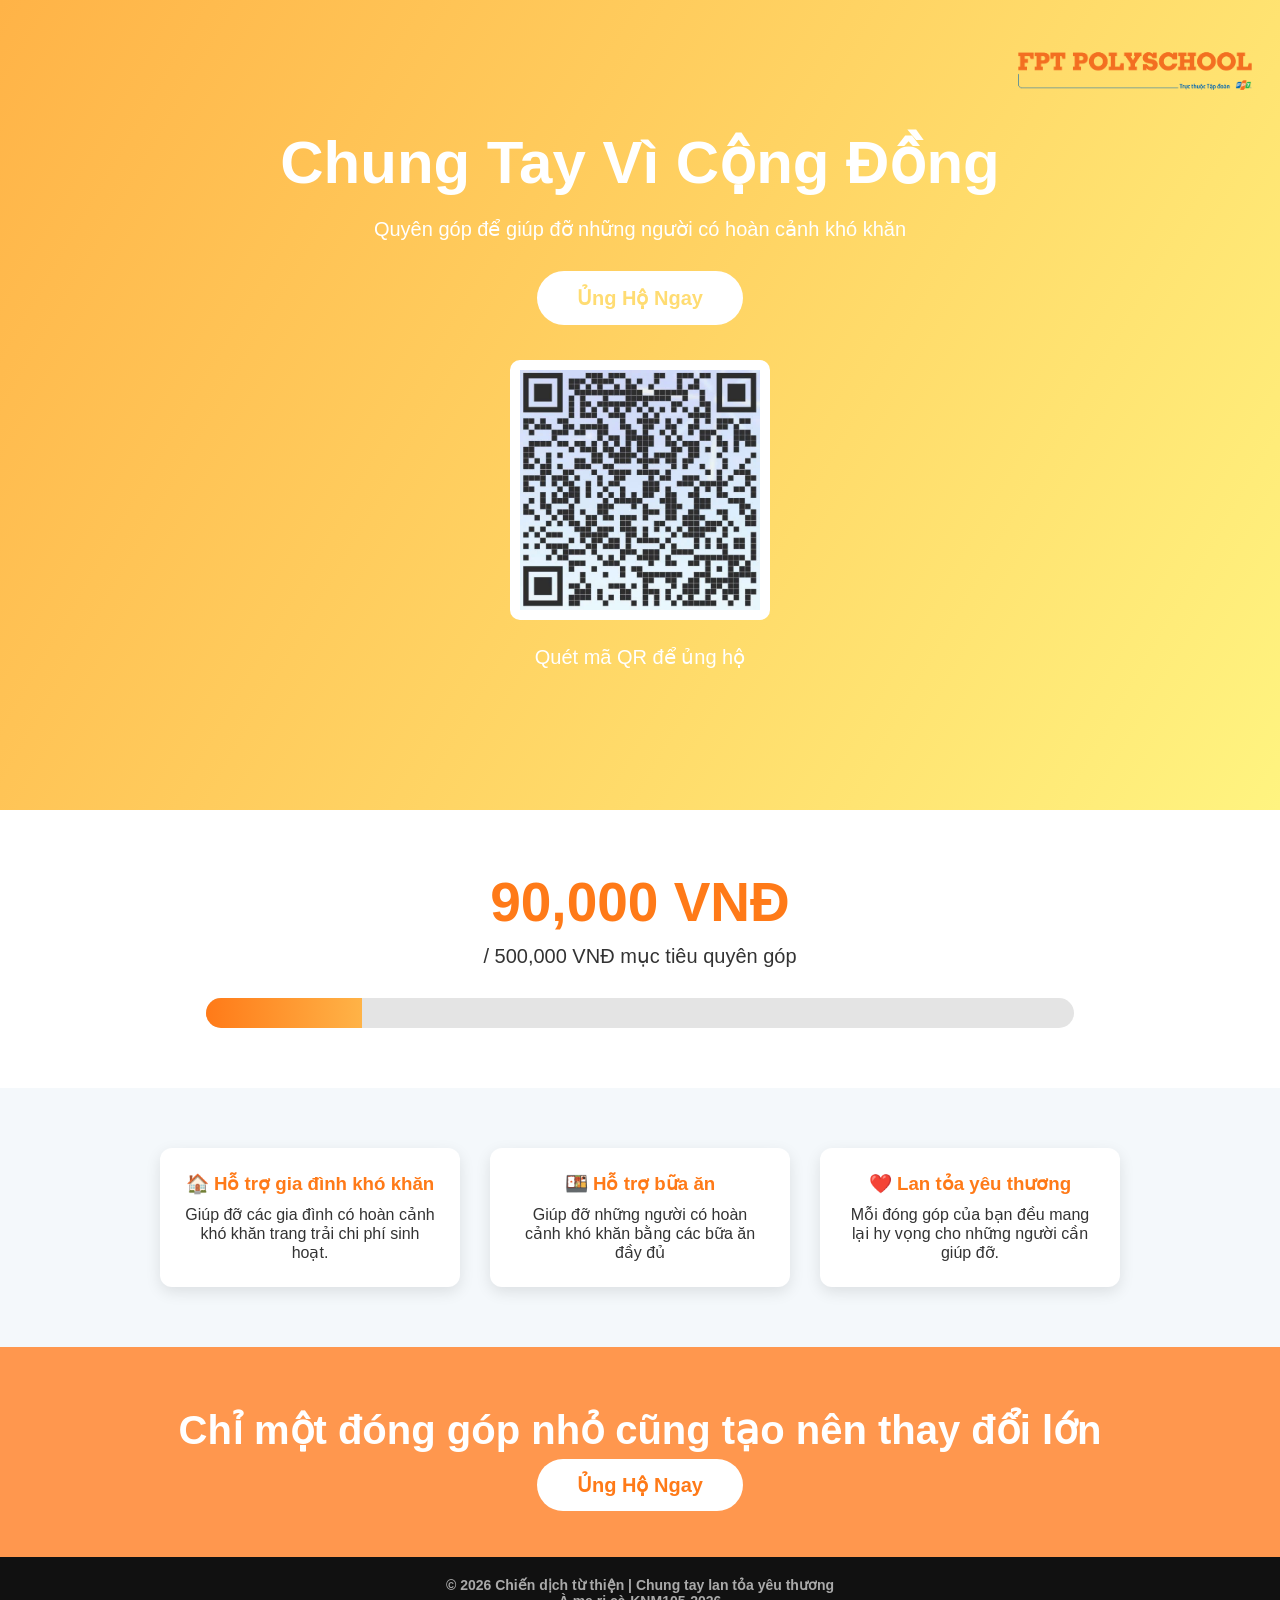
==== index.html @ 847d163a "Rename Web-KNM105.html to index.html" ====
<!DOCTYPE html>
<html lang="vi">
<head>
<meta charset="UTF-8">
<meta name="viewport" content="width=device-width, initial-scale=1.0">
<title>Chung Tay Vì Cộng Đồng</title>

<link rel="stylesheet" href="Web-KNM105-Style.css">
</head>

<body>
<header>
<img src="images/LOGO FPS-02.png" class="logo-img">
</header>
<!-- HERO -->

<section class="hero">

<h1>Chung Tay Vì Cộng Đồng</h1>

<p>Quyên góp để giúp đỡ những người có hoàn cảnh khó khăn</p>
<a href="#" class="donate-btn">Ủng Hộ Ngay</a>

<img src="images/z7627284234603_f763cefa4649f85a217a15f84453fca6.jpg" class="qr">

<p class="qr-text">Quét mã QR để ủng hộ</p>
</section>


<!-- COUNTER -->

<section class="counter-section">

<div class="counter">90,000 VNĐ</div>

<div class="goal">/ 500,000 VNĐ mục tiêu quyên góp</div>

<div class="progress">

<div class="progress-bar"></div>

</div>

</section>


<!-- INFO -->

<section class="info">

<div class="card">
<h3>🏠 Hỗ trợ gia đình khó khăn</h3>
<p>Giúp đỡ các gia đình có hoàn cảnh khó khăn trang trải chi phí sinh hoạt.</p>
</div>

<div class="card">
<h3>🍱 Hỗ trợ bữa ăn</h3>
<p>Giúp đỡ những người có hoàn cảnh khó khăn bằng các bữa ăn đầy đủ</p>
</div>

<div class="card">
<h3>❤️ Lan tỏa yêu thương</h3>
<p>Mỗi đóng góp của bạn đều mang lại hy vọng cho những người cần giúp đỡ.</p>
</div>

</section>


<!-- CTA -->

<section class="cta">

<h2>Chỉ một đóng góp nhỏ cũng tạo nên thay đổi lớn</h2>

<a href="#">Ủng Hộ Ngay</a>

</section>


<footer>
<h4>
© 2026 Chiến dịch từ thiện | Chung tay lan tỏa yêu thương <br>
                À me ri cà-KNM105-2026
</h4>
</footer>

</body>
</html>
---- Web-KNM105-Style.css ----
*{
margin:0;
padding:0;
box-sizing:border-box;
font-family:Arial, Helvetica, sans-serif;
}

body{
background:#f4f8fb;
color:#333;
}

/* HERO */

.hero{
height:90vh;   /* giảm chiều cao */
background:linear-gradient(120deg,#ffb347,#fff480);
display:flex;
flex-direction:column;
justify-content:center;
align-items:center;
text-align:center;
color:white;
padding:20px;
gap:15px; /* thêm dòng này để khoảng cách đều hơn */
}

.hero h1{
font-size:60px;
margin-bottom:5px;   /* giảm khoảng cách */
}

.hero p{
font-size:20px;
margin-bottom:15px;  /* giảm khoảng cách */
}

.donate-btn{
background:white;
color:#ffdc72;
padding:15px 40px;
border-radius:30px;
font-size:20px;
text-decoration:none;
font-weight:bold;
transition:0.3s;
}

.donate-btn:hover{
transform:scale(1.05);
}

/* COUNTER */

.counter-section{
background:white;
text-align:center;
padding:60px 20px;
}

.counter{
font-size:55px;
font-weight:bold;
color:#ff7a18;
margin-bottom:10px;
}

.goal{
font-size:20px;
margin-bottom:30px;
}

/* PROGRESS BAR */

.progress{
width:70%;
height:30px;
background:#e4e4e4;
margin:auto;
border-radius:20px;
overflow:hidden;
}

.progress-bar{
height:100%;
width:18%;
background:linear-gradient(90deg,#ff7a18,#ffb347);
}

/* INFO SECTION */

.info{
display:flex;
flex-wrap:wrap;
justify-content:center;
gap:30px;
padding:60px 20px;
}

.card{
background:white;
width:300px;
padding:25px;
border-radius:12px;
box-shadow:0 5px 15px rgba(0,0,0,0.1);
text-align:center;
}

.card h3{
margin-bottom:10px;
color:#ff7a18;
}

/* CTA */

.cta{
background:#ff974e;
color:white;
text-align:center;
padding:60px 20px;
}

.cta h2{
font-size:40px;
margin-bottom:20px;
}

.cta a{
background:white;
color:#ff7a18;
padding:15px 40px;
border-radius:30px;
text-decoration:none;
font-size:20px;
font-weight:bold;
}

/* FOOTER */

footer{
background:#111;
color:#aaa;
text-align:center;
padding:20px;
font-size:14px;
}

.qr{
width:260px;
margin-top:20px;
background:white;
padding:10px;
border-radius:10px;
}

.qr-text{
margin-top:10px;
font-size:16px;
}

.logo-img{
width:250px;
position:absolute;
top:20px;
right:20px;
}
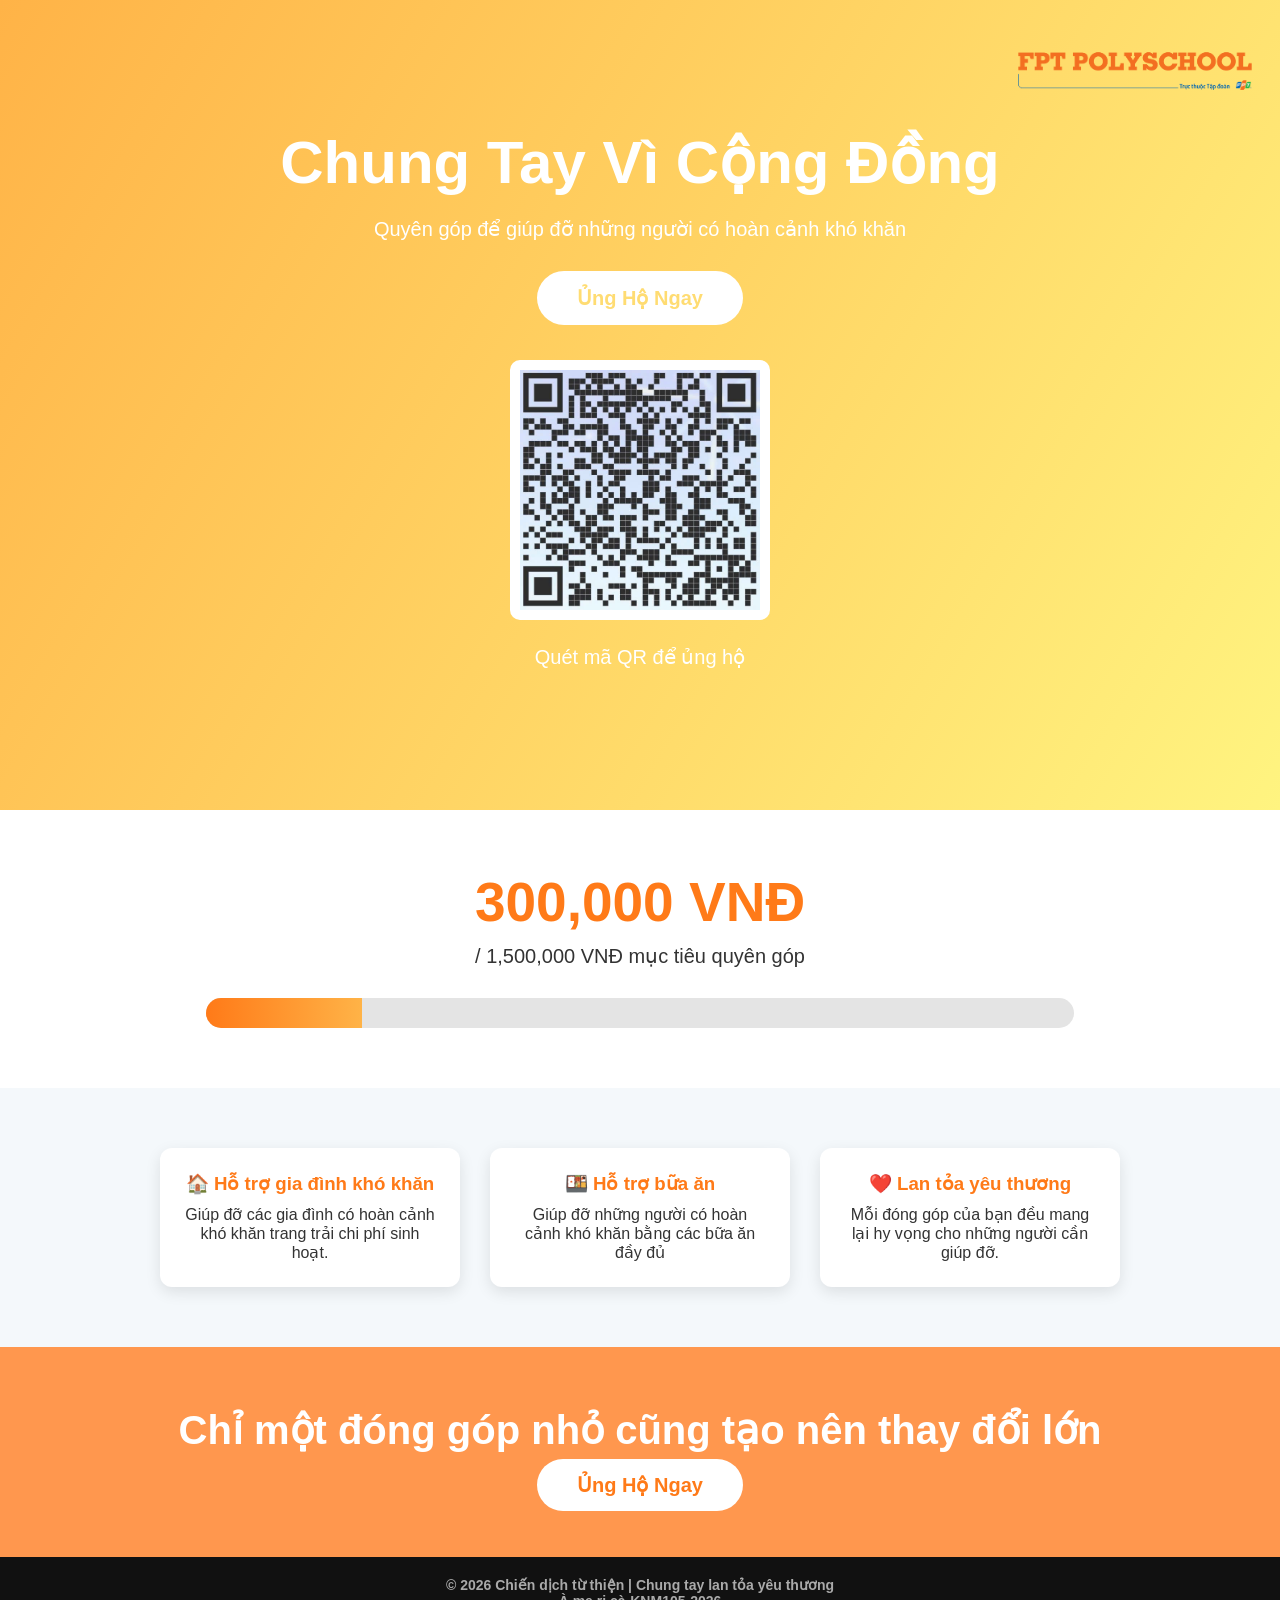
==== commit c0f61170: "Modify donation counter and goal in index.html Updated donation counter and goal amount." ====
--- a/index.html
+++ b/index.html
@@ -31,9 +31,9 @@
 
 <section class="counter-section">
 
-<div class="counter">90,000 VNĐ</div>
+<div class="counter">300,000 VNĐ</div>
 
-<div class="goal">/ 500,000 VNĐ mục tiêu quyên góp</div>
+<div class="goal">/ 1,500,000 VNĐ mục tiêu quyên góp</div>
 
 <div class="progress">
 
